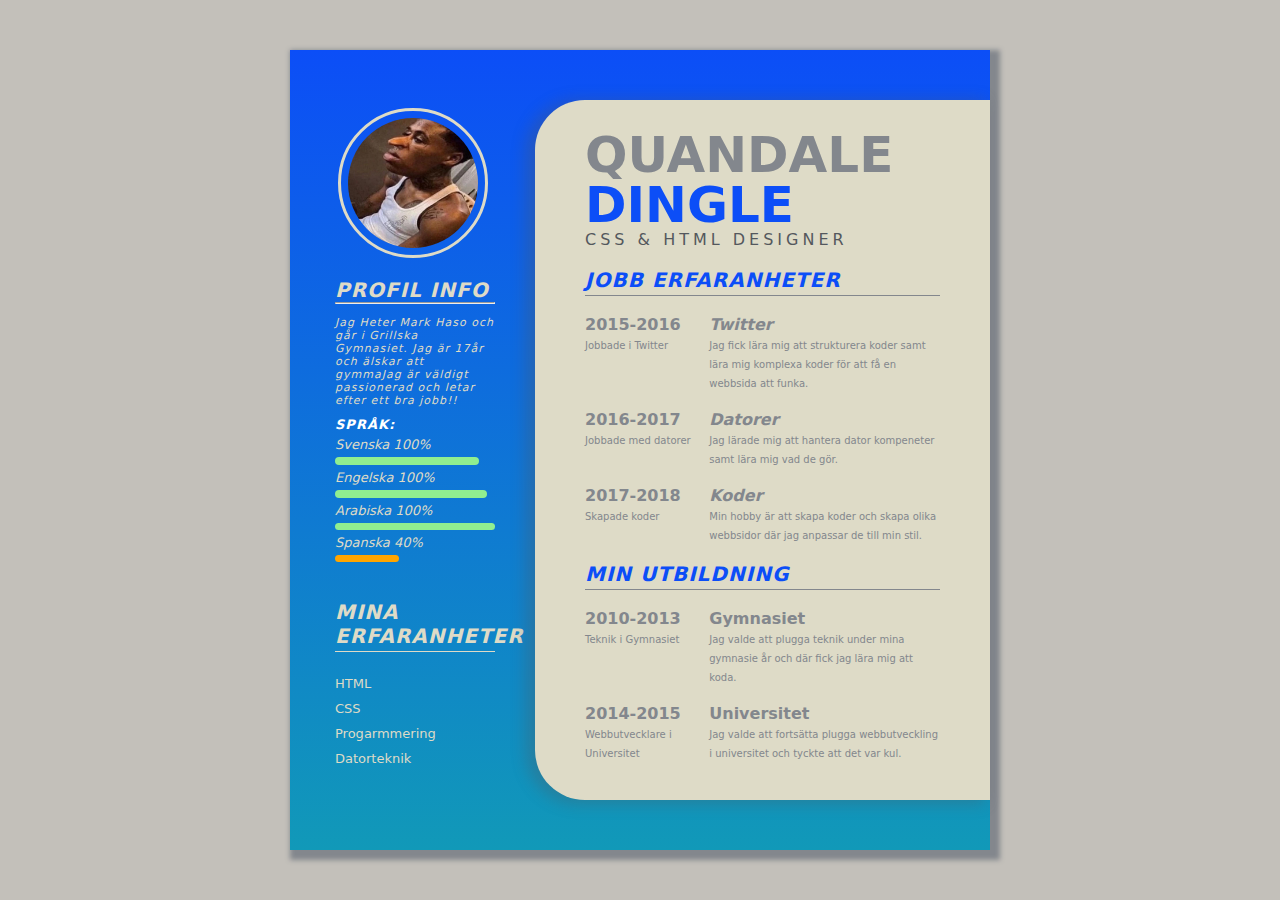
==== index.html @ d081638b "Add files via upload" ====
<!DOCTYPE html>
<html>
<head>
	<meta charset="utf-8">
	<meta name="viewport" content="width=device-width, initial-scale=1">
	<title> Quandale Dingles Cv </title>
	<link rel="stylesheet" type="text/css" href="index.css">
</head>
<body>

<div class="heymark">
	<div class="vänstra-box">
		<br><br>
		<div class="profile">
			<img src="Heyguys.jpg">
		</div>
		<div class="content-box">
		<h2><em><strong>Profil Info </strong> </em></h2>
		<hr class="suii">
		<p class="p1">Jag Heter Mark Haso och går i Grillska Gymnasiet. Jag är 17år och älskar att gymmaJag är väldigt passionerad och letar efter ett bra jobb!!</p> 

		<h3><em><strong> Språk: </strong> </em></h3>
		<p class="p2"><em> Svenska 100%</em></p>
		<div id="mark"></div>
		<p class="p2"><em> Engelska 100%</em></p>
		<div id="mohammed"></div>
        <p class="p2"> <em> Arabiska 100%</em></p>
        <div id="ramseen"></div>
        <p class="p2"> <em> Spanska 40%</em></p>
        <div id="michael"></div>
		<br><br>
		<h2> <strong> <em> Mina Erfaranheter </em></strong></h2>
		<hr class="hr1">
		<br>
		<div class="div6"><p class="p2">HTML</p></div>
		<div class="div6">
		</div>
			<div class="clearalltsomfinns"></div>
		<div class="div6"><p class="p2">CSS</p></div>
		<div class="div6">
		</div>
			<div class="clearalltsomfinns"></div>
		<div class="div6"><p class="p2">Progarmmering</p></div>
		<div class="div6">
		</div>
			<div class="clearalltsomfinns"></div>
		<div class="div6"><p class="p2">Datorteknik</p></div>
		<div class="div6">
		</div>
			<div class="clearalltsomfinns"></div>
			<div class="col-div-3 col3">
			</div>
		</div>
	</div>

	<div class="högra-box">
		<h1>
			Quandale<br>
			<span>Dingle</span>
		</h1>
		<p class="p3">CSS & HTML DESIGNER</p>

		<br>	
		<h2 class="zazaplaza"><strong> <em> Jobb Erfaranheter </em></strong> </h2>
		<hr class="hr2">
		<br>
		<div class="div4">
			<p class="p5">2015-2016</p>
			<span class="span1">Jobbade i Twitter</span>
		</div>
		<div class="div8">
			<p class="p5"><em>Twitter </em></p>
			<span class="span1">Jag fick lära mig att strukturera koder samt lära mig komplexa koder för att få en webbsida att funka.</span>
		</div>
		<div class="clearalltsomfinns"></div>
		<br>
		<div class="div4">
			<p class="p5">2016-2017</p>
			<span class="span1">Jobbade med datorer</span>
		</div>
		<div class="div8">
			<p class="p5"> <em> Datorer </em></p>
			<span class="span1">Jag lärade mig att hantera dator kompeneter samt lära mig vad de gör.</span>
		</div>
		<div class="clearalltsomfinns"></div>
		<br>
		<div class="div4">
			<p class="p5">2017-2018</p>
			<span class="span1">Skapade koder</span>
		</div>
		<div class="div8">
			<p class="p5"><em>Koder </em></p>
			<span class="span1">Min hobby är att skapa koder och skapa olika webbsidor där jag anpassar de till min stil.</span>
		</div>
		<div class="clearalltsomfinns"></div>

		<br>	
		<h2 class="zazaplaza"><strong> <em> Min Utbildning </em> </strong></h2>
		<hr class="hr2">
		<br>
		<div class="div4">
			<p class="p5">2010-2013</p>
			<span class="span1">Teknik i Gymnasiet</span>
		</div>
		<div class="div8">
			<p class="p5">Gymnasiet</p>
			<span class="span1">Jag valde att plugga teknik under mina gymnasie år och där fick jag lära mig att koda.</span>
		</div>
		<div class="clearalltsomfinns"></div>
		<br>
		<div class="div4">
			<p class="p5">2014-2015</p>
			<span class="span1">Webbutvecklare i Universitet</span>
		</div>
		<div class="div8">
			<p class="p5">Universitet</p>
			<span class="span1"> Jag valde att fortsätta plugga webbutveckling i universitet och tyckte att det var kul.</span>
		</div>
		<div class="clearalltsomfinns"></div>
	</div>
	<div class="clearalltsomfinns"></div>

</div>

</body>
</html>
---- index.css ----
:root{
	--background: #c3c0ba;
	--white: rgb(222, 219, 199);
	--one: #0c4ef7;
	--two: #1199b8;
	--black: #83878d;
}
*{margin:0px; padding:0px; box-sizing: border-box; font-family: system-ui;}
body{background: var(--background);}

.col-div-7{width: 75%; float: left;}

.div4{width: 35%; float: left;}

.div8{width: 65%; float: left;}

.div6{width: 50%; float: left;}

.clearalltsomfinns{clear: both;}

.heymark{width: 700px; height: 800px; 
	background: linear-gradient(var(--one), var(--two));
	margin: 50px auto;
	box-shadow:5px 5px 5px 5px #83878d;
}
.vänstra-box{width: 35%; float: left; height: 700px;}

.högra-box{width: 65%; float: left; background-color: var(--white); height: 700px;
	margin: 50px 0px; border-radius: 50px 0px 0px 50px; padding:30px 50px;
	box-shadow: -7px 2px 15px 2px #54585d52;}

.profile{width: 150px; height: 150px; border: 3px solid var(--white); 
padding: 7px; border-radius: 50%; margin: 20px auto;}

.profile img{width: 100%; border-radius: 50%;}

.content-box{padding: 0px 40px 0px 45px;}

.content-box h2{text-transform: uppercase;font-weight: 500;color: var(--white); 
	letter-spacing: 1px; font-size: 20px;}

.hr1{border: none; height: 1px; background: var(--white); margin-top: 3px;}

.p1{font-size: 11px;color: var(--white);letter-spacing: 1px;padding-top: 12px; font-style: italic;}

#mark {border-radius: 13px;height: 8px;width: 100%;}

#mark:after {
    content: '';
    display: block;
    background-color: lightgreen;
    width: 90%;
    height: 100%;
    border-radius: 9px;
}
#mohammed {border-radius: 13px;height: 8px;width: 100%;}

#mohammed:after {
    content: '';
    display: block;
    background-color:lightgreen;
    width: 95%;
    height: 100%;
    border-radius: 9px;
}
#ramseen {border-radius: 13px;height: 7px;width: 100%;}
#ramseen:after {
    content: '';
    display: block;
    background-color:lightgreen;
    width: 100%;
    height: 100%;
    border-radius: 9px;
}
#michael {border-radius: 13px;height: 7px;width: 100%;}
#michael:after {
    content: '';
    display: block;
    background-color:orange;
    width: 40%;
    height: 100%;
    border-radius: 9px;
}

.content-box h3{font-size: 13px;text-transform: uppercase;letter-spacing: 1px;padding-top: 10px;
    color: white;font-weight: 500;
}
.p2{font-size: 13px; margin-bottom: 5px; margin-top: 5px; color: var(--white);}

.in{background:var(--white);color: var(--one);padding: 8px;border-radius: 20px; font-size: 14px;}

h1{font-size: 50px; text-transform: uppercase; color: var(--black); line-height: 50px;}

h1 span{color: var(--one);}

.p3{letter-spacing: 4px;color: #54585d; font-weight: 500;}

.zazaplaza{text-transform: uppercase;font-weight: 500;color: var(--one); 
	letter-spacing: 1px; font-size: 20px;}
.hr2{border: none; height: 1px; background: var(--black); margin-top: 3px;}

.p5{font-weight: 700;color: var(--black);}

.span1{font-size: 10px;color: var(--black);}
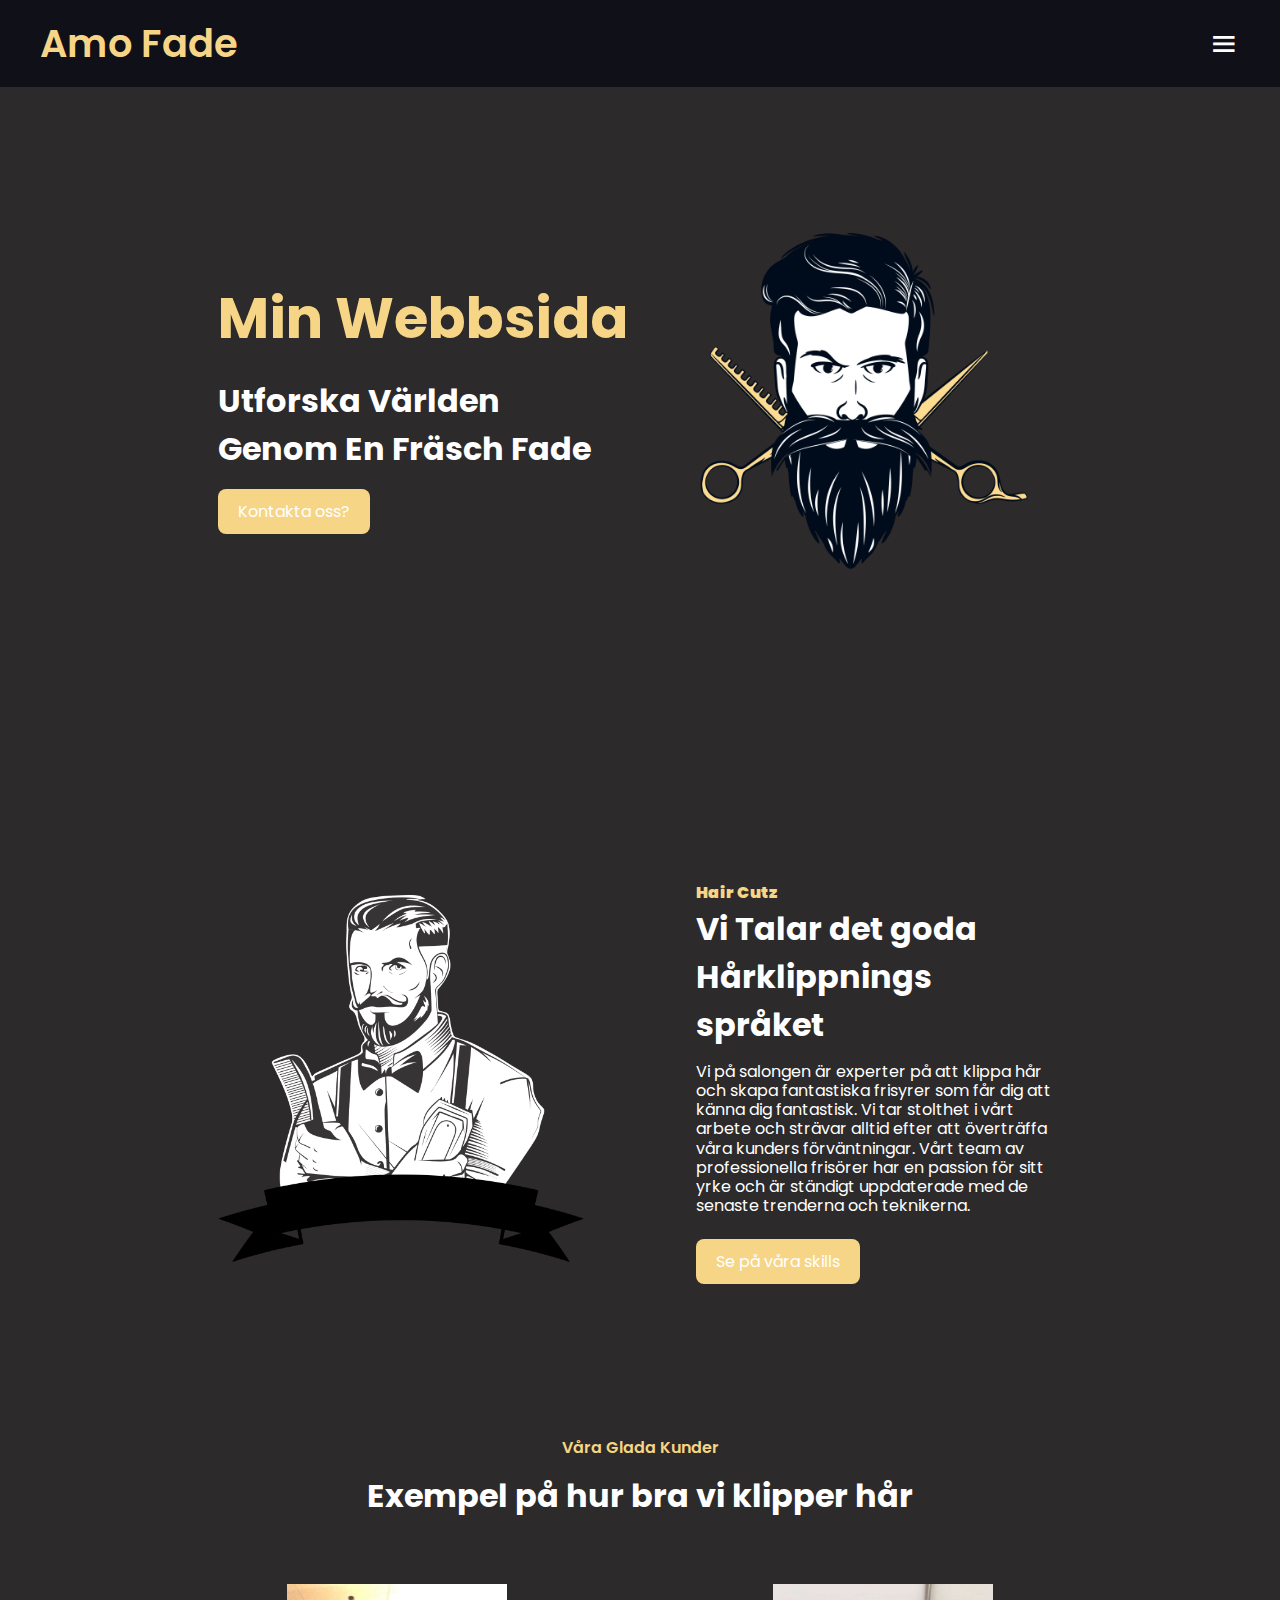
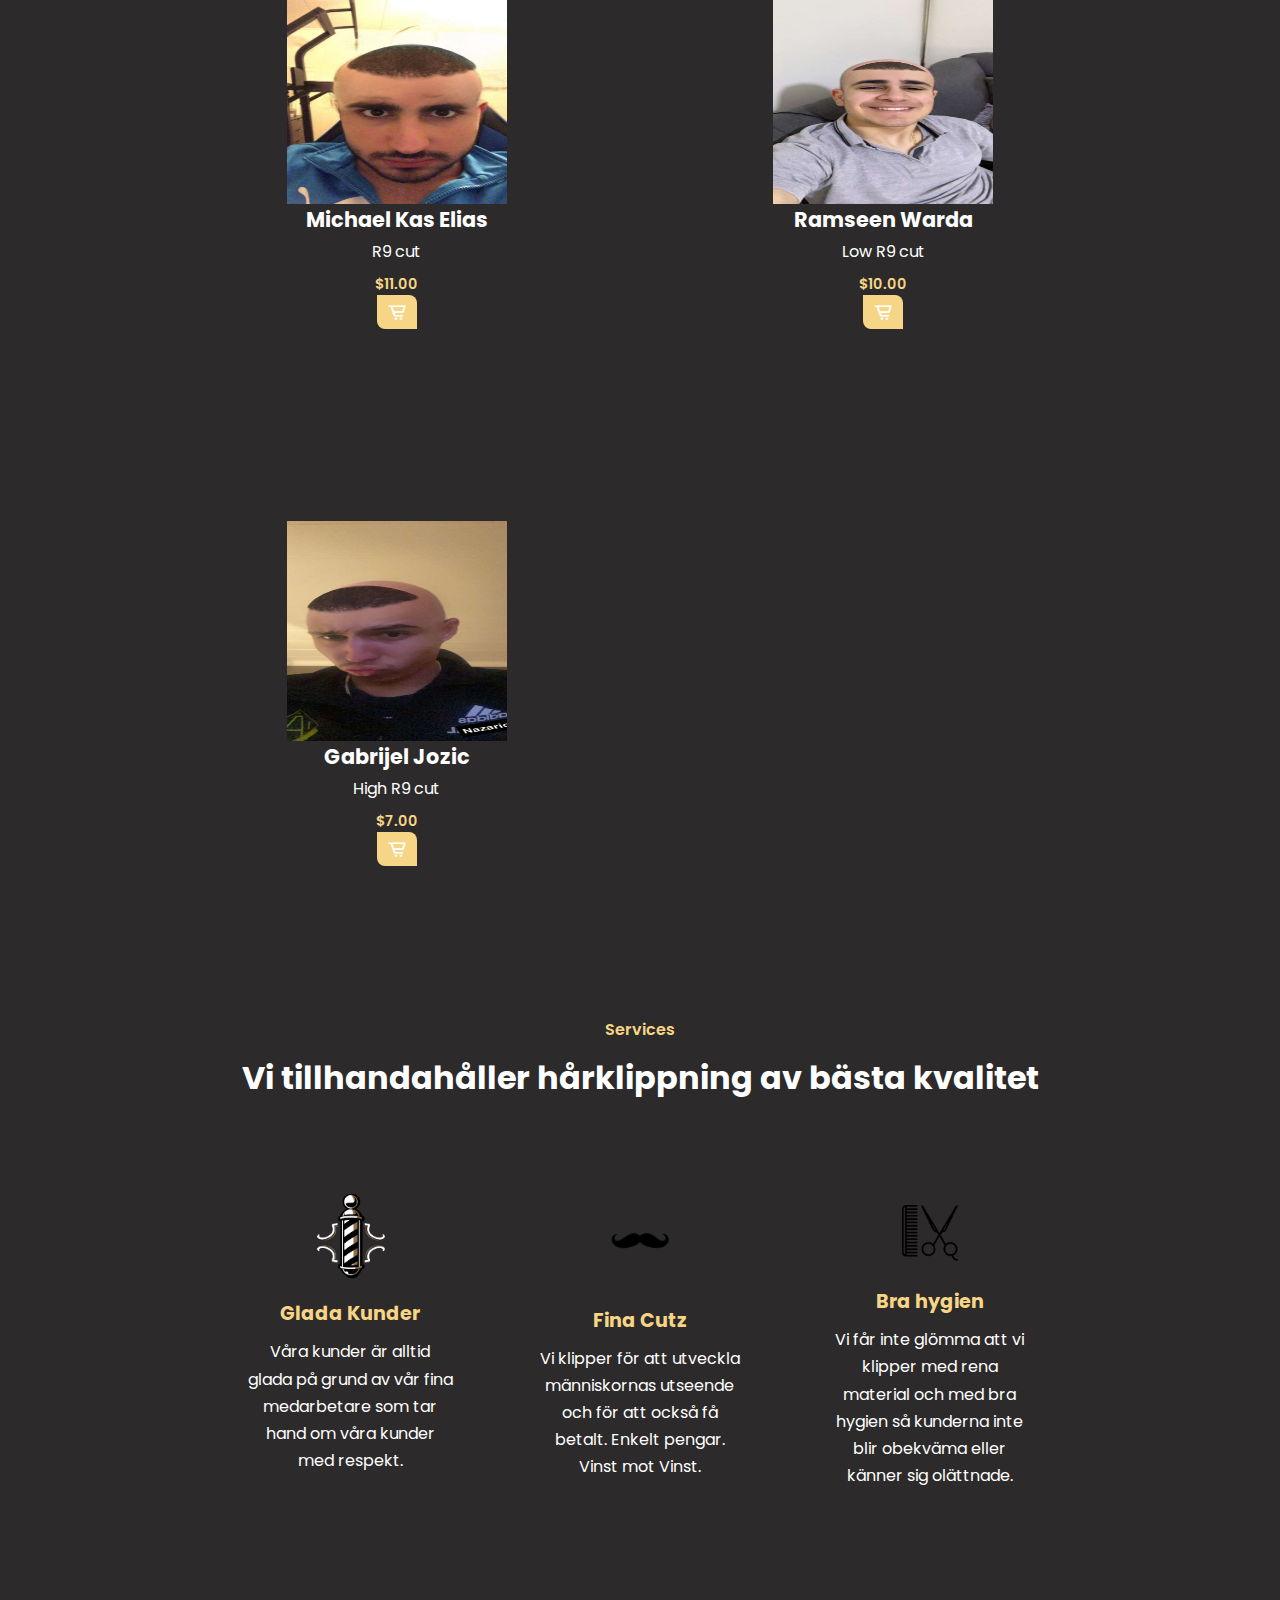
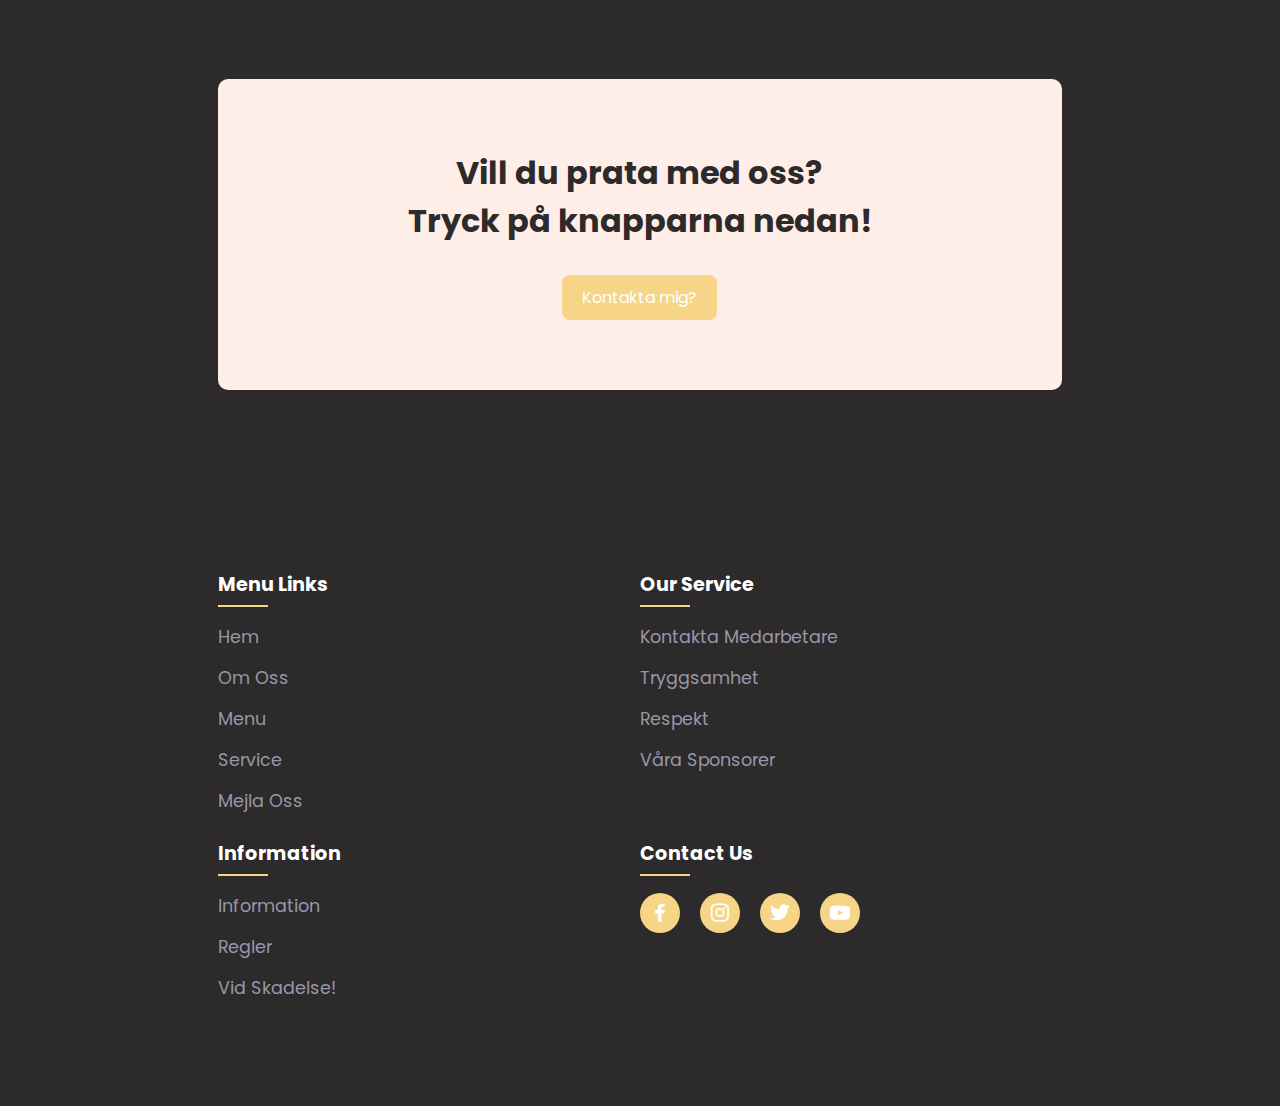
==== commit 8f3e865a: "Add files via upload" ====
--- a/index.html
+++ b/index.html
@@ -1,126 +1,177 @@
 <!DOCTYPE html>
 <html>
 <head>
-	<meta charset="utf-8">
-	<meta name="viewport" content="width=device-width, initial-scale=1">
-	<title> Quandale Dingles Cv </title>
-	<link rel="stylesheet" type="text/css" href="index.css">
+<meta charset="utf-8" />
+<meta name="viewport" content="width=device-width, initial-scale=1.0" />
+<title>Amo Fade</title>
+    <link rel="stylesheet" type="text/css" href="style.css" />
+    <link rel="stylesheet"
+    href="https://unpkg.com/boxicons@latest/css/boxicons.min.css">
+    <link rel="preconnect" href="https://fonts.googleapis.com">
+    <link rel="preconnect" href="https://fonts.gstatic.com" crossorigin>
+    <link href="https://fonts.googleapis.com/
+css2?family=Poppins:wght@100; 200; 300; 400; 500; 600; 700; 800; 900&display=swap" rel="stylesheet">
 </head>
 <body>
-
-<div class="heymark">
-	<div class="vänstra-box">
-		<br><br>
-		<div class="profile">
-			<img src="Heyguys.jpg">
-		</div>
-		<div class="content-box">
-		<h2><em><strong>Profil Info </strong> </em></h2>
-		<hr class="suii">
-		<p class="p1">Jag Heter Mark Haso och går i Grillska Gymnasiet. Jag är 17år och älskar att gymmaJag är väldigt passionerad och letar efter ett bra jobb!!</p> 
-
-		<h3><em><strong> Språk: </strong> </em></h3>
-		<p class="p2"><em> Svenska 100%</em></p>
-		<div id="mark"></div>
-		<p class="p2"><em> Engelska 100%</em></p>
-		<div id="mohammed"></div>
-        <p class="p2"> <em> Arabiska 100%</em></p>
-        <div id="ramseen"></div>
-        <p class="p2"> <em> Spanska 40%</em></p>
-        <div id="michael"></div>
-		<br><br>
-		<h2> <strong> <em> Mina Erfaranheter </em></strong></h2>
-		<hr class="hr1">
-		<br>
-		<div class="div6"><p class="p2">HTML</p></div>
-		<div class="div6">
-		</div>
-			<div class="clearalltsomfinns"></div>
-		<div class="div6"><p class="p2">CSS</p></div>
-		<div class="div6">
-		</div>
-			<div class="clearalltsomfinns"></div>
-		<div class="div6"><p class="p2">Progarmmering</p></div>
-		<div class="div6">
-		</div>
-			<div class="clearalltsomfinns"></div>
-		<div class="div6"><p class="p2">Datorteknik</p></div>
-		<div class="div6">
-		</div>
-			<div class="clearalltsomfinns"></div>
-			<div class="col-div-3 col3">
-			</div>
-		</div>
-	</div>
-
-	<div class="högra-box">
-		<h1>
-			Quandale<br>
-			<span>Dingle</span>
-		</h1>
-		<p class="p3">CSS & HTML DESIGNER</p>
-
-		<br>	
-		<h2 class="zazaplaza"><strong> <em> Jobb Erfaranheter </em></strong> </h2>
-		<hr class="hr2">
-		<br>
-		<div class="div4">
-			<p class="p5">2015-2016</p>
-			<span class="span1">Jobbade i Twitter</span>
-		</div>
-		<div class="div8">
-			<p class="p5"><em>Twitter </em></p>
-			<span class="span1">Jag fick lära mig att strukturera koder samt lära mig komplexa koder för att få en webbsida att funka.</span>
-		</div>
-		<div class="clearalltsomfinns"></div>
-		<br>
-		<div class="div4">
-			<p class="p5">2016-2017</p>
-			<span class="span1">Jobbade med datorer</span>
-		</div>
-		<div class="div8">
-			<p class="p5"> <em> Datorer </em></p>
-			<span class="span1">Jag lärade mig att hantera dator kompeneter samt lära mig vad de gör.</span>
-		</div>
-		<div class="clearalltsomfinns"></div>
-		<br>
-		<div class="div4">
-			<p class="p5">2017-2018</p>
-			<span class="span1">Skapade koder</span>
-		</div>
-		<div class="div8">
-			<p class="p5"><em>Koder </em></p>
-			<span class="span1">Min hobby är att skapa koder och skapa olika webbsidor där jag anpassar de till min stil.</span>
-		</div>
-		<div class="clearalltsomfinns"></div>
-
-		<br>	
-		<h2 class="zazaplaza"><strong> <em> Min Utbildning </em> </strong></h2>
-		<hr class="hr2">
-		<br>
-		<div class="div4">
-			<p class="p5">2010-2013</p>
-			<span class="span1">Teknik i Gymnasiet</span>
-		</div>
-		<div class="div8">
-			<p class="p5">Gymnasiet</p>
-			<span class="span1">Jag valde att plugga teknik under mina gymnasie år och där fick jag lära mig att koda.</span>
-		</div>
-		<div class="clearalltsomfinns"></div>
-		<br>
-		<div class="div4">
-			<p class="p5">2014-2015</p>
-			<span class="span1">Webbutvecklare i Universitet</span>
-		</div>
-		<div class="div8">
-			<p class="p5">Universitet</p>
-			<span class="span1"> Jag valde att fortsätta plugga webbutveckling i universitet och tyckte att det var kul.</span>
-		</div>
-		<div class="clearalltsomfinns"></div>
-	</div>
-	<div class="clearalltsomfinns"></div>
-
+<header>
+     <a href="index.html" class="logo">Amo Fade
+     </a>
+     <div class="bx bx-menu" id="menu-icon"></div>
+     <ul class="navbar">
+     <li><a href="index.html">Hem</a></li>
+     <li><a href="about.html">Om Oss</a></li>
+     <li><a href="menu.html" >Hair Cutz</a></li>
+     <li><a href="#services">Service</a></li>
+     <li><a href="#contact">Kontakta Oss</a></li>
+</ul>
+</header>
+   <section class="home" id="home">
+   <div class="home-text">
+   <h1>Min Webbsida
+   </h1>
+   <h2>Utforska Världen<br> Genom En Fräsch Fade </h2>
+   <a href="#contact" class="btn">Kontakta oss?</a>
 </div>
 
+  <div class="home-img">
+  <img src="Barber-shop-logo-on-transparent-background-PNG.png">
+</div>
+</section>
+
+<section class="about" id="about">
+<div class="about-img">
+<img src="—Pngtree—cartoons depicting barber_2820272.png">
+</div>
+
+<div class="about-text">
+<span>Hair Cutz </span>
+<h2>Vi Talar det goda <br>Hårklippnings språket</h2>
+<p>Vi på salongen är experter på att klippa hår och skapa fantastiska frisyrer som får dig att känna dig fantastisk. Vi tar stolthet i vårt arbete och strävar alltid efter att överträffa våra kunders förväntningar. Vårt team av professionella frisörer har en passion för sitt yrke och är ständigt uppdaterade med de senaste trenderna och teknikerna.</p>
+<a href="#menu" class="btn">Se på våra skills</a>
+</div>
+</section>
+
+<section class="menu" id="menu">
+<div class= "heading">
+<span>Våra Glada Kunder</span>
+<h2>Exempel på hur bra vi klipper hår</h2>
+</div>
+
+<div class="menu-container">
+<div class="box">
+<div class="box-img">
+<img src= "Snapchat-2054955013 (1).jpg" >
+</div>
+
+<h2>Michael Kas Elias</h2>
+<h3>R9 cut</h3>
+<span>$11.00</span>
+<i class='bx bx-cart-alt'></i>
+</div>
+
+<div class="box">
+  <div class="box-img">
+  <img src= "Snapchat-495869425 (1).jpg">
+  </div>
+  
+  <h2>Ramseen Warda</h2>
+  <h3>Low R9 cut</h3>
+  <span>$10.00</span>
+  <i class='bx bx-cart-alt'></i>
+</div>
+
+    <div class="box">
+    <div class= "box-img">
+    <img src= "Snapchat-566309985 (1).jpg " >
+    </div>
+    
+    <h2>Gabrijel Jozic</h2>
+    <h3>High R9 cut</h3>
+    <span>$7.00</span>
+    <i class= 'bx bx-cart-alt'></i>
+  </div>
+</section>
+
+<section class="services" id="services">
+<div class="heading">
+<span>Services</span>
+<h2>Vi tillhandahåller hårklippning av bästa kvalitet</h2>
+</div>
+
+<div class="service-container">
+<div class="s-box">
+<img src="pngwing.com (1).png">
+<h3>Glada Kunder</h3>
+<p>Våra kunder är alltid glada på grund av vår fina medarbetare som tar hand om våra kunder med respekt.
+</p>
+</div>
+
+<div class="s-box">
+  <img src="pngwing.com (2).png">
+  <h3>Fina Cutz</h3>
+  <p>Vi klipper för att utveckla människornas utseende och för att också få betalt. Enkelt pengar. Vinst mot Vinst.
+  </p>
+  </div>
+
+  <div class="s-box">
+    <img src="pngwing.com (3).png">
+    <h3>Bra hygien</h3>
+    <p>Vi får inte glömma att vi klipper med rena material och med bra hygien så kunderna inte blir obekväma eller känner sig olättnade.</p>
+    </div>
+</div>
+</section>
+
+<section class="kontakta">
+<h2>Vill du prata med oss?<br> Tryck på knapparna nedan!</h2>
+<a href="https://mail.google.com/mail/u/0/#inbox?compose=GTvVlcSGMSsVMcvbzwZXhMJcdLVMxltrsTLFbWtfZbSpthjMcmmKKNNxztfLzSNwFtLRkptbxRJPB " class="btn">Kontakta mig?</a>
+</section>
+
+<section id= contact >
+<div class="footer">
+<div class="main">
+<div class="col">
+<h4>Menu Links</h4>
+<ul>
+<li><a href="index.html">Hem</a></li>
+<li><a href="about.html">Om Oss</a></li>
+<li><a href="menu.html">Menu</a></li>
+<li><a href="#services">Service</a></li>
+<li><a href="https://mail.google.com/mail/u/0/#inbox?compose=GTvVlcSGMSsVMcvbzwZXhMJcdLVMxltrsTLFbWtfZbSpthjMcmmKKNNxztfLzSNwFtLRkptbxRJPB ">Mejla oss</a></li> 
+</ul>
+</div>
+
+<div class="col">
+  <h4>Our Service</h4>
+  <ul>
+  <li><a href="https://mail.google.com/mail/u/0/#inbox?compose=GTvVlcSHxThmZqdmvVmFDKvjkwxrRTfnZfVlbDdJThrPmWqppJQKvBmCPTwkfTbcbVMpcRZjWmrXw">Kontakta medarbetare</a><li>
+  <li><a href="https://polisen.se/">Tryggsamhet</a></li>
+  <li><a href="https://fn.se/vi-gor/vi-utbildar-och-informerar/fn-info/vad-gor-fn/fns-arbete-med-manskliga-rattigheter/">Respekt</a></i>
+  <li><a href="https://www.amazon.se/?&tag=textabkgledes-21&ref=pd_sl_7p2al5tawg_e&adgrpid=120627914108&hvpone=&hvptwo=&hvadid=475440595380&hvpos=&hvnetw=g&hvrand=8003586948628200024&hvqmt=e&hvdev=c&hvdvcmdl=&hvlocint=&hvlocphy=21004&hvtargid=kwd-10573980&hydadcr=4004_2061992&language=sv_SE">Våra sponsorer</a></li>
+  </ul>
+  </div>
+
+  <div class="col">
+    <h4>Information</h4>
+    <ul>
+    <li><a href="https://www.apetogentleman.com/mens-fade-haircuts-guide/">Information</a></li>
+    <li><a href="https://www.riksdagen.se/sv/sa-funkar-riksdagen/riksdagens-uppgifter/beslutar-om-lagar/">Regler</a></i>
+    <li><a href="https://www.1177.se/olyckor--skador/">Vid skadelse!</a></li>
+    </ul>
+    </div>
+
+    <div class="col">
+      <h4>Contact Us</h4>
+      <div class="social">
+<a href="https://www.facebook.com/menhaircut/"><i class='bx bxl-facebook'>  </i></a>
+<a href="https://www.instagram.com/explore/tags/haircut/"><i class='bx bxl-instagram' ></i></a>
+<a href="https://twitter.com/haircut"><i class='bx bxl-twitter' ></i></a>
+<a href="https://www.youtube.com/watch?v=mzq06RS3h5s"><i class='bx bxl-youtube'></i></a>
+    </div>
+</div>
+</div>
+</sections>
+
+<script type="text/javascript" src="script.js"></script>
+
 </body>
-</html>
+</html>--- a/style.css
+++ b/style.css
@@ -0,0 +1,357 @@
+* { /* Här används dessa element över hela sidan, den bestämmer vilken text typ den ska ha och hur scroll behavior ska vara osv..*/
+    padding: 0;
+    margin: 0;
+    box-sizing: border-box;
+    font-family: 'Poppins', sans-serif;
+    scroll-behavior: smooth;
+    list-style: none;
+    text-decoration: none;
+ }
+ /* Root en css element där den sätter in grejer i olika sectioner/grupper så man inte behöver skriva t.ex färgerna flera gånger */
+ :root {
+    --main-color:#F7D586;
+    --text-color:#fff;
+    --bg-color: #2c2a2a;
+    --big-font:5rem;
+    --h2-font: 2.25rem;
+    --p-font:0.9rem;
+    }
+/* Är för hovering på texten i sidan (Visa mikael fysiskt)*/
+ *::selection {
+    background: var(--main-color);
+    color: #fff;
+    }
+/* Används för body (Body är en element som skapar används för hela sidan)*/
+ body {
+    color: var(--text-color);
+    background: var(--bg-color);
+    }
+/* Header (Visa header) Jag använder position fixed för att bestämma position på header, z-index används för att få den att alltid ligga högst upp när jag scrollar ner
+Texterna i header är allign center och sedan har jag splitrat de ifrån varandra (ta bort justifycontent och visa)*/
+ header {
+    position: fixed;
+    top: 0;
+    right: 0;
+    width: 100%;
+    z-index: 1000;
+    display: flex;
+    align-items: center;
+    justify-content: space-between;
+    padding: 30px 170px;
+    background-color: rgb(16, 16, 25);
+    }
+    /* Denna kod är för själva loggan "amo fade" (visa honom när du tar bort den) Jag fixar själva thickness och size*/
+ .logo{
+    color: var(--main-color);
+    font-weight: 600;
+    font-size: 2.4rem;         
+    }
+    /* I navbar så använder jag display flex för att om t.ex jag minskar sidan så minskar grejerna i navbar också */
+ .navbar{
+    display: flex;
+    }
+    /* Fixade navbar och själva size samt thickness*/
+    .navbar a{
+    color: var(--text-color);
+    font-size: 1.1rem;
+    padding: 10px 20px;
+    font-weight: 500;
+    }
+    /* Hover på navbar */
+    .navbar a:hover {
+        color: var(--main-color);
+        transition: .4s;
+        }
+        /* Ändrar min mus stil till pointer när jag hoverar över( visa)*/
+    #menu-icon{
+    font-size: 2rem;
+    cursor: pointer;
+    display: none;
+    }  
+    section{
+        padding: 70px 17%;
+        }
+        /* Fixar home texten och bilden så dem får plats i webbplatsen (visa)*/
+        .home{
+        width: 100%;
+        min-height: 90vh;
+        display: grid;
+        grid-template-columns: repeat(2, 1fr);
+        grid-gap: 1.5rem;
+        align-items: center;
+        }  
+        .home-img img{
+            max-width: 100%;
+            width: 600px;
+            height: auto;
+            }  
+   .home-text h1{
+   font-size: var(--big-font);
+   color: var(--main-color);
+    }
+   .home-text h2{
+   font-size: var(--h2-font);
+   margin: 1rem 0 1rem;
+}
+.btn{
+   display: inline-block;
+   padding: 10px 20px;
+   background: var(--main-color);
+   color: #fff;
+   border-radius: 0.5rem;
+   }
+   .btn:hover {
+      transform: scale(1.2) translateY(10px);
+      transition: .4s;
+   }   
+.about{
+      display: grid;
+      grid-template-columns: repeat(2, 2fr);
+      grid-gap:7rem;
+      align-items: center;
+   } 
+   .about-img img{
+      max-width: 100%;
+      width: 480px;
+      height: auto;
+   } 
+.about-text span{
+   color: var(--main-color);
+   font-weight: 1000;
+   }
+   .about-text h2{
+   font-size: var(--h2-font);
+}
+.about-text p{
+   margin: 0.8rem 0 1.5rem;
+   Line-height: 1.2;
+}
+.heading{
+   text-align: center;
+}
+.heading span{
+color: var(--main-color);
+font-weight: 600;
+Line-height: 3;
+
+}
+.heading h2{
+   font-size: var(--h2-font) ;
+}
+.menu-container{
+   display: grid; 
+   grid-template-columns: repeat(auto-fit, minmax(220px, auto));
+   grid-gap: 8rem;
+   align-items: center;
+   }
+   .box {
+      position: relative;
+      margin-top: 4rem;
+      height: auto;
+      display: flex;
+      flex-direction: column;
+      align-items: center;
+      justify-content: center;
+   }
+   .box-img{
+      width: 220px;
+      height: 220px;
+      }
+      .box-img img{
+      width: 100%;
+      height: 100%
+      }
+   .box h2{
+      font-size: 1.3rem;
+      color: var(--text-color);
+      }
+      .box h3{
+      color: var(--text-color);
+      font-size: 1rem;
+      font-weight: 400;
+      margin: 4px 0 10px;
+      }
+      .box span{
+      font-size: var(--p-font) ;
+      color: var(--main-color);
+      font-weight: 600;
+      }
+      .box .bx{
+         background: var(--main-color);
+         position: static;
+         right: 0;
+         top: 0;
+         font-size: 20px;
+         padding: 7px 10px;
+         border-radius: 0 0.5rem 0 0.5rem;
+      }
+         .box .bx:hover {
+            transform: scale(1.2) translateY(10px);
+            transition: .4s;
+         }   
+      
+.service-container{
+       display: grid;
+       grid-template-columns: repeat(auto-fit, minmax(240px, auto));
+         grid-gap: 1.5rem;
+         margin-top: 4rem;
+         }
+.s-box{
+   text-align: center;
+   padding: 20px 30px;
+   }
+   .s-box img{
+      width: 90px
+      }
+      .s-box h3{
+         margin: 4px 0 10px;
+         color: var(--main-color);
+         font-size: 1.2rem;
+         }
+.s-box p{
+Line-height: 1.7;
+}
+.kontakta{
+   background: #feeee7;
+   padding: 70px 0;
+   text-align: center;
+   width: 66%;
+   margin: 100px auto;
+   border-radius: 10px;
+}
+.kontakta h2{
+   font-size: 2rem;
+   color: var(--bg-color);
+   margin-bottom: 30px;
+}
+.main{
+display: flex;
+flex-wrap: wrap;
+}
+.footer{
+   padding: 10px 0;
+}
+.col{
+   width: 25%;
+}
+.col h4{
+   font-size: 1.2rem;
+   color: var(--text-color);
+   margin-bottom: 25px;
+   position: relative;
+   }
+   .col h4::before{
+      content: "";
+      position: absolute;
+      height: 2px;
+      width: 50px;
+      Left: 0;
+      bottom: -8px;
+      background: var(--main-color);
+   }
+   .col ul li:not(last-child) {
+      margin-bottom: 15px;
+   }
+   .col ul li a{
+      color: #9897a9;
+      font-size: 1.1rem;
+      display: block;
+      text-transform: capitalize;
+      transition:
+      .45;
+   }
+   .col ul li a:hover{
+      color: var(--text-color);
+      transform: translate(-12px);
+      }
+      .col .social{
+         width: 220px;
+         display: flex;
+         align-items: center;
+         justify-content: space-between;
+         }
+.col .social a{
+height: 40px;
+width: 40px;
+background: var(--main-color);
+color: var(--text-color);
+display: inline-flex;
+align-items: center;
+justify-content: center;
+font-size: 1.5rem;
+border-radius: 50%;
+transition: .4s;
+}
+.col .social a:hover{
+   transform: scale(1.2);
+   color: var(--bg-color);
+   background: var(--text-color);
+   }
+@media(max-width: 1560px) {
+header{
+padding: 15px 40px;
+}
+}
+:root {
+--big-font: 3.5rem;
+--h2-font: 2rem;
+}
+
+@media (max-width: 1140px){
+section{
+padding: 50px 8%;
+}
+}
+#menu-icon {
+   display: initial;
+   color: var(--text-color);
+}
+header .navbar{
+   position: absolute;
+   top: -400px;
+   Left: 0;
+   right: 0;
+   display: flex;
+   flex-direction: column;
+   text-aLign: center;
+   background: #605f5f;
+   transition: .3s;
+}
+header .navbar.active{
+   top: 70px;
+}
+   .navbar a{
+   padding: 1.5rem;
+   display: block;
+}
+
+.col{
+width: 50%;
+margin-bottom: 10px;
+}
+
+@media (max-width: 720px) {
+   header{
+   padding: 10px 16px;
+   }
+   .home {
+   grid-template-columns: 1fr;
+   text-align: center;
+   }
+   .about{
+grid-template-columns: 1fr;
+text-align: center;
+}
+.about-img{
+   order: 2;
+} 
+   section{
+   padding: 100px 7%;
+   }
+} 
+   @media (max-width: 575px) {
+      .col{
+      width: 100%;
+} 
+}
+
